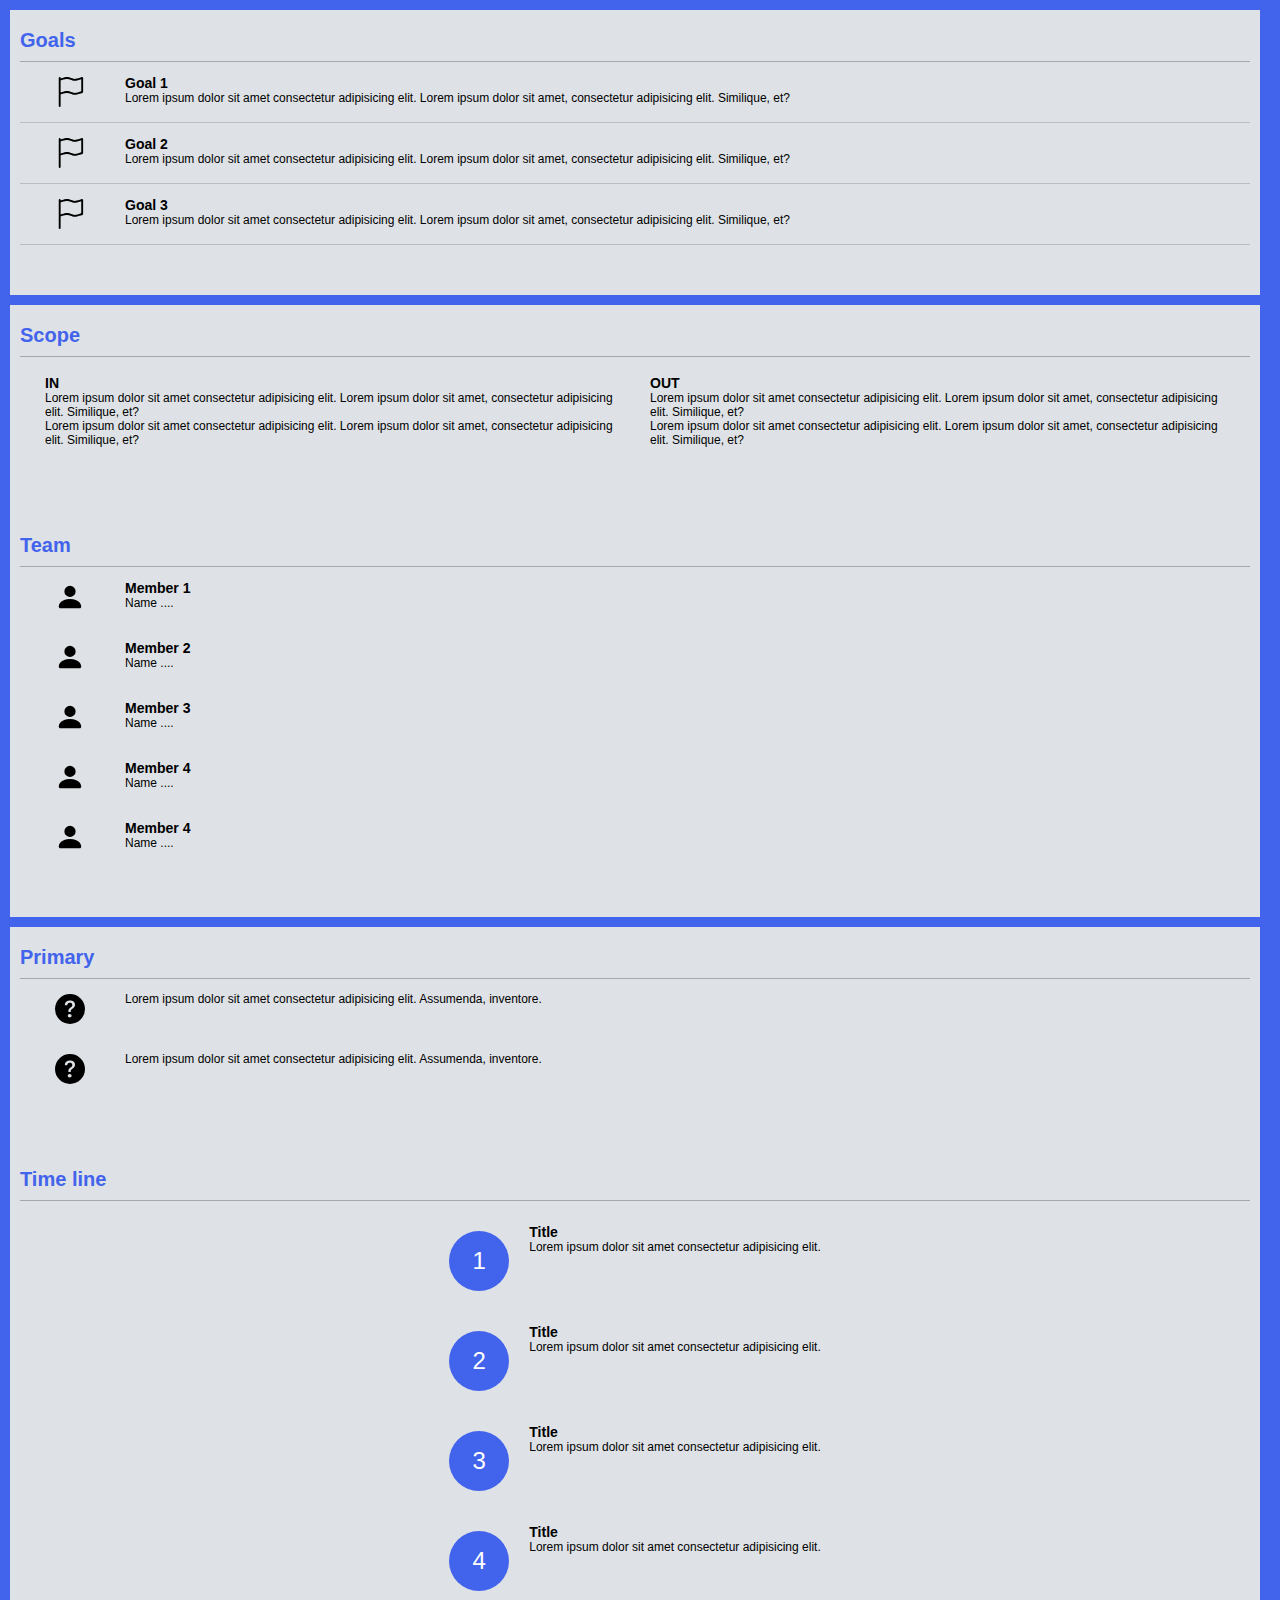
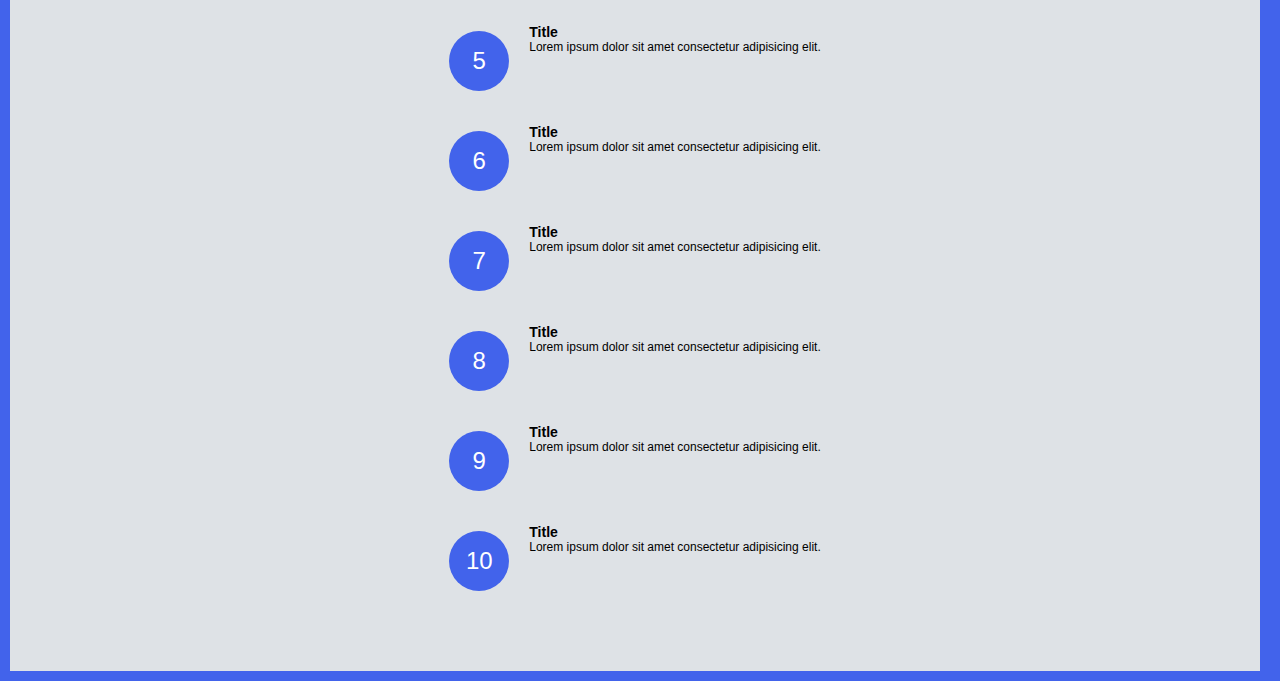
==== asm3-advance/index-advance.html @ 27cfc0f1 "Initial commit" ====
<!DOCTYPE html>
<html lang="en">
  <head>
    <meta charset="UTF-8" />
    <meta http-equiv="X-UA-Compatible" content="IE=edge" />
    <meta name="viewport" content="width=device-width, initial-scale=1.0" />
    <link
      href="https://fonts.googleapis.com/css2?family=Inter&family=Open+Sans:ital,wght@0,400;0,500;0,700;1,400;1,500;1,700&family=Rubik:ital,wght@0,300;0,500;0,600;0,700;1,300&display=swap"
      rel="stylesheet"
    />
    <link
      href="https://cdn.jsdelivr.net/npm/bootstrap@5.0.2/dist/css/bootstrap.min.css"
      rel="stylesheet"
      integrity="sha384-EVSTQN3/azprG1Anm3QDgpJLIm9Nao0Yz1ztcQTwFspd3yD65VohhpuuCOmLASjC"
      crossorigin="anonymous"
    />
    <link rel="stylesheet" href="style-advance.css" />
    <title>Advanced ASM 3</title>
  </head>
  <body class="m-5">
    <div class="container">
      <div class="row">
        <div class="col-lg-6 col-md-12 px-0 border-right">
          <!-- GOALS AREA -->
          <div class="goal border-bottom px-4">
            <div class="box-title">
              <h1>Goals</h1>
            </div>
            <div class="box-content">
              <div class="box-icons">
                <svg
                  xmlns="http://www.w3.org/2000/svg"
                  width="16"
                  height="16"
                  fill="currentColor"
                  class="bi bi-flag icons"
                  viewBox="0 0 16 16"
                >
                  <path
                    d="M14.778.085A.5.5 0 0 1 15 .5V8a.5.5 0 0 1-.314.464L14.5 8l.186.464-.003.001-.006.003-.023.009a12.435 12.435 0 0 1-.397.15c-.264.095-.631.223-1.047.35-.816.252-1.879.523-2.71.523-.847 0-1.548-.28-2.158-.525l-.028-.01C7.68 8.71 7.14 8.5 6.5 8.5c-.7 0-1.638.23-2.437.477A19.626 19.626 0 0 0 3 9.342V15.5a.5.5 0 0 1-1 0V.5a.5.5 0 0 1 1 0v.282c.226-.079.496-.17.79-.26C4.606.272 5.67 0 6.5 0c.84 0 1.524.277 2.121.519l.043.018C9.286.788 9.828 1 10.5 1c.7 0 1.638-.23 2.437-.477a19.587 19.587 0 0 0 1.349-.476l.019-.007.004-.002h.001M14 1.221c-.22.078-.48.167-.766.255-.81.252-1.872.523-2.734.523-.886 0-1.592-.286-2.203-.534l-.008-.003C7.662 1.21 7.139 1 6.5 1c-.669 0-1.606.229-2.415.478A21.294 21.294 0 0 0 3 1.845v6.433c.22-.078.48-.167.766-.255C4.576 7.77 5.638 7.5 6.5 7.5c.847 0 1.548.28 2.158.525l.028.01C9.32 8.29 9.86 8.5 10.5 8.5c.668 0 1.606-.229 2.415-.478A21.317 21.317 0 0 0 14 7.655V1.222z"
                  />
                </svg>
              </div>
              <div class="text">
                <h3>Goal 1</h3>
                <p>
                  Lorem ipsum dolor sit amet consectetur adipisicing elit. Lorem
                  ipsum dolor sit amet, consectetur adipisicing elit. Similique,
                  et?
                </p>
              </div>
            </div>
            <div class="box-content">
              <div class="box-icons">
                <svg
                  xmlns="http://www.w3.org/2000/svg"
                  width="16"
                  height="16"
                  fill="currentColor"
                  class="bi bi-flag icons"
                  viewBox="0 0 16 16"
                >
                  <path
                    d="M14.778.085A.5.5 0 0 1 15 .5V8a.5.5 0 0 1-.314.464L14.5 8l.186.464-.003.001-.006.003-.023.009a12.435 12.435 0 0 1-.397.15c-.264.095-.631.223-1.047.35-.816.252-1.879.523-2.71.523-.847 0-1.548-.28-2.158-.525l-.028-.01C7.68 8.71 7.14 8.5 6.5 8.5c-.7 0-1.638.23-2.437.477A19.626 19.626 0 0 0 3 9.342V15.5a.5.5 0 0 1-1 0V.5a.5.5 0 0 1 1 0v.282c.226-.079.496-.17.79-.26C4.606.272 5.67 0 6.5 0c.84 0 1.524.277 2.121.519l.043.018C9.286.788 9.828 1 10.5 1c.7 0 1.638-.23 2.437-.477a19.587 19.587 0 0 0 1.349-.476l.019-.007.004-.002h.001M14 1.221c-.22.078-.48.167-.766.255-.81.252-1.872.523-2.734.523-.886 0-1.592-.286-2.203-.534l-.008-.003C7.662 1.21 7.139 1 6.5 1c-.669 0-1.606.229-2.415.478A21.294 21.294 0 0 0 3 1.845v6.433c.22-.078.48-.167.766-.255C4.576 7.77 5.638 7.5 6.5 7.5c.847 0 1.548.28 2.158.525l.028.01C9.32 8.29 9.86 8.5 10.5 8.5c.668 0 1.606-.229 2.415-.478A21.317 21.317 0 0 0 14 7.655V1.222z"
                  />
                </svg>
              </div>
              <div class="text">
                <h3>Goal 2</h3>
                <p>
                  Lorem ipsum dolor sit amet consectetur adipisicing elit. Lorem
                  ipsum dolor sit amet, consectetur adipisicing elit. Similique,
                  et?
                </p>
              </div>
            </div>
            <div class="box-content">
              <div class="box-icons">
                <svg
                  xmlns="http://www.w3.org/2000/svg"
                  width="16"
                  height="16"
                  fill="currentColor"
                  class="bi bi-flag icons"
                  viewBox="0 0 16 16"
                >
                  <path
                    d="M14.778.085A.5.5 0 0 1 15 .5V8a.5.5 0 0 1-.314.464L14.5 8l.186.464-.003.001-.006.003-.023.009a12.435 12.435 0 0 1-.397.15c-.264.095-.631.223-1.047.35-.816.252-1.879.523-2.71.523-.847 0-1.548-.28-2.158-.525l-.028-.01C7.68 8.71 7.14 8.5 6.5 8.5c-.7 0-1.638.23-2.437.477A19.626 19.626 0 0 0 3 9.342V15.5a.5.5 0 0 1-1 0V.5a.5.5 0 0 1 1 0v.282c.226-.079.496-.17.79-.26C4.606.272 5.67 0 6.5 0c.84 0 1.524.277 2.121.519l.043.018C9.286.788 9.828 1 10.5 1c.7 0 1.638-.23 2.437-.477a19.587 19.587 0 0 0 1.349-.476l.019-.007.004-.002h.001M14 1.221c-.22.078-.48.167-.766.255-.81.252-1.872.523-2.734.523-.886 0-1.592-.286-2.203-.534l-.008-.003C7.662 1.21 7.139 1 6.5 1c-.669 0-1.606.229-2.415.478A21.294 21.294 0 0 0 3 1.845v6.433c.22-.078.48-.167.766-.255C4.576 7.77 5.638 7.5 6.5 7.5c.847 0 1.548.28 2.158.525l.028.01C9.32 8.29 9.86 8.5 10.5 8.5c.668 0 1.606-.229 2.415-.478A21.317 21.317 0 0 0 14 7.655V1.222z"
                  />
                </svg>
              </div>
              <div class="text">
                <h3>Goal 3</h3>
                <p>
                  Lorem ipsum dolor sit amet consectetur adipisicing elit. Lorem
                  ipsum dolor sit amet, consectetur adipisicing elit. Similique,
                  et?
                </p>
              </div>
            </div>
          </div>
          <!-- SCOPE AREA -->
          <div class="scope px-4">
            <div class="box-title">
              <h1>Scope</h1>
            </div>
            <div class="in-out">
              <div class="box-content none-bt">
                <div class="text">
                  <h3>IN</h3>
                  <p>
                    Lorem ipsum dolor sit amet consectetur adipisicing elit.
                    Lorem ipsum dolor sit amet, consectetur adipisicing elit.
                    Similique, et?
                  </p>
                  <p>
                    Lorem ipsum dolor sit amet consectetur adipisicing elit.
                    Lorem ipsum dolor sit amet, consectetur adipisicing elit.
                    Similique, et?
                  </p>
                </div>
              </div>
              <div class="box-content none-bt">
                <div class="text">
                  <h3>OUT</h3>
                  <p>
                    Lorem ipsum dolor sit amet consectetur adipisicing elit.
                    Lorem ipsum dolor sit amet, consectetur adipisicing elit.
                    Similique, et?
                  </p>
                  <p>
                    Lorem ipsum dolor sit amet consectetur adipisicing elit.
                    Lorem ipsum dolor sit amet, consectetur adipisicing elit.
                    Similique, et?
                  </p>
                </div>
              </div>
            </div>
          </div>
        </div>
        <div class="col-lg-3 col-md-12 border-right px-0">
          <!-- TEAM AREA-->
          <div class="team border-bottom">
            <div class="box-title"><h1>Team</h1></div>
            <div class="box-content none-bt">
              <div class="box-icons">
                <svg
                  xmlns="http://www.w3.org/2000/svg"
                  width="16"
                  height="16"
                  fill="currentColor"
                  class="bi bi-person-fill icons"
                  viewBox="0 0 16 16"
                >
                  <path
                    d="M3 14s-1 0-1-1 1-4 6-4 6 3 6 4-1 1-1 1H3Zm5-6a3 3 0 1 0 0-6 3 3 0 0 0 0 6Z"
                  />
                </svg>
              </div>
              <div class="text">
                <h3>Member 1</h3>
                <p>Name ....</p>
              </div>
            </div>
            <div class="box-content none-bt">
              <div class="box-icons">
                <svg
                  xmlns="http://www.w3.org/2000/svg"
                  width="16"
                  height="16"
                  fill="currentColor"
                  class="bi bi-person-fill icons"
                  viewBox="0 0 16 16"
                >
                  <path
                    d="M3 14s-1 0-1-1 1-4 6-4 6 3 6 4-1 1-1 1H3Zm5-6a3 3 0 1 0 0-6 3 3 0 0 0 0 6Z"
                  />
                </svg>
              </div>
              <div class="text">
                <h3>Member 2</h3>
                <p>Name ....</p>
              </div>
            </div>
            <div class="box-content none-bt">
              <div class="box-icons">
                <svg
                  xmlns="http://www.w3.org/2000/svg"
                  width="16"
                  height="16"
                  fill="currentColor"
                  class="bi bi-person-fill icons"
                  viewBox="0 0 16 16"
                >
                  <path
                    d="M3 14s-1 0-1-1 1-4 6-4 6 3 6 4-1 1-1 1H3Zm5-6a3 3 0 1 0 0-6 3 3 0 0 0 0 6Z"
                  />
                </svg>
              </div>
              <div class="text">
                <h3>Member 3</h3>
                <p>Name ....</p>
              </div>
            </div>
            <div class="box-content none-bt">
              <div class="box-icons">
                <svg
                  xmlns="http://www.w3.org/2000/svg"
                  width="16"
                  height="16"
                  fill="currentColor"
                  class="bi bi-person-fill icons"
                  viewBox="0 0 16 16"
                >
                  <path
                    d="M3 14s-1 0-1-1 1-4 6-4 6 3 6 4-1 1-1 1H3Zm5-6a3 3 0 1 0 0-6 3 3 0 0 0 0 6Z"
                  />
                </svg>
              </div>
              <div class="text">
                <h3>Member 4</h3>
                <p>Name ....</p>
              </div>
            </div>
            <div class="box-content none-bt">
              <div class="box-icons">
                <svg
                  xmlns="http://www.w3.org/2000/svg"
                  width="16"
                  height="16"
                  fill="currentColor"
                  class="bi bi-person-fill icons"
                  viewBox="0 0 16 16"
                >
                  <path
                    d="M3 14s-1 0-1-1 1-4 6-4 6 3 6 4-1 1-1 1H3Zm5-6a3 3 0 1 0 0-6 3 3 0 0 0 0 6Z"
                  />
                </svg>
              </div>
              <div class="text">
                <h3>Member 4</h3>
                <p>Name ....</p>
              </div>
            </div>
          </div>
          <!-- PRIMARY AREA -->
          <div class="primary none-bt">
            <div class="box-title"><h1>Primary</h1></div>
            <div class="box-content none-bt">
              <div class="box-icons">
                <svg
                  xmlns="http://www.w3.org/2000/svg"
                  width="16"
                  height="16"
                  fill="currentColor"
                  class="bi bi-question-circle-fill icons"
                  viewBox="0 0 16 16"
                >
                  <path
                    d="M16 8A8 8 0 1 1 0 8a8 8 0 0 1 16 0zM5.496 6.033h.825c.138 0 .248-.113.266-.25.09-.656.54-1.134 1.342-1.134.686 0 1.314.343 1.314 1.168 0 .635-.374.927-.965 1.371-.673.489-1.206 1.06-1.168 1.987l.003.217a.25.25 0 0 0 .25.246h.811a.25.25 0 0 0 .25-.25v-.105c0-.718.273-.927 1.01-1.486.609-.463 1.244-.977 1.244-2.056 0-1.511-1.276-2.241-2.673-2.241-1.267 0-2.655.59-2.75 2.286a.237.237 0 0 0 .241.247zm2.325 6.443c.61 0 1.029-.394 1.029-.927 0-.552-.42-.94-1.029-.94-.584 0-1.009.388-1.009.94 0 .533.425.927 1.01.927z"
                  />
                </svg>
              </div>
              <div class="text">
                <p>
                  Lorem ipsum dolor sit amet consectetur adipisicing elit.
                  Assumenda, inventore.
                </p>
              </div>
            </div>
            <div class="box-content none-bt">
              <div class="box-icons">
                <svg
                  xmlns="http://www.w3.org/2000/svg"
                  width="16"
                  height="16"
                  fill="currentColor"
                  class="bi bi-question-circle-fill icons"
                  viewBox="0 0 16 16"
                >
                  <path
                    d="M16 8A8 8 0 1 1 0 8a8 8 0 0 1 16 0zM5.496 6.033h.825c.138 0 .248-.113.266-.25.09-.656.54-1.134 1.342-1.134.686 0 1.314.343 1.314 1.168 0 .635-.374.927-.965 1.371-.673.489-1.206 1.06-1.168 1.987l.003.217a.25.25 0 0 0 .25.246h.811a.25.25 0 0 0 .25-.25v-.105c0-.718.273-.927 1.01-1.486.609-.463 1.244-.977 1.244-2.056 0-1.511-1.276-2.241-2.673-2.241-1.267 0-2.655.59-2.75 2.286a.237.237 0 0 0 .241.247zm2.325 6.443c.61 0 1.029-.394 1.029-.927 0-.552-.42-.94-1.029-.94-.584 0-1.009.388-1.009.94 0 .533.425.927 1.01.927z"
                  />
                </svg>
              </div>
              <div class="text">
                <p>
                  Lorem ipsum dolor sit amet consectetur adipisicing elit.
                  Assumenda, inventore.
                </p>
              </div>
            </div>
          </div>
        </div>
        <div class="col-lg-3 col-md-12 border-right">
          <!--TIMELINE AREA  -->
          <div class="timeline none-bt none-br">
            <div class="box-title"><h1>Time line</h1></div>
            <div class="box-content counter-timeline none-bt">
              <div class="text-timeline">
                <div class="text">
                  <h3>Title</h3>
                  <p>
                    Lorem ipsum dolor sit amet consectetur adipisicing elit.
                  </p>
                </div>
              </div>
              <div class="text-timeline">
                <div class="text">
                  <h3>Title</h3>
                  <p>
                    Lorem ipsum dolor sit amet consectetur adipisicing elit.
                  </p>
                </div>
              </div>
              <div class="text-timeline">
                <div class="text">
                  <h3>Title</h3>
                  <p>
                    Lorem ipsum dolor sit amet consectetur adipisicing elit.
                  </p>
                </div>
              </div>
              <div class="text-timeline">
                <div class="text">
                  <h3>Title</h3>
                  <p>
                    Lorem ipsum dolor sit amet consectetur adipisicing elit.
                  </p>
                </div>
              </div>
              <div class="text-timeline">
                <div class="text">
                  <h3>Title</h3>
                  <p>
                    Lorem ipsum dolor sit amet consectetur adipisicing elit.
                  </p>
                </div>
              </div>
              <div class="text-timeline">
                <div class="text">
                  <h3>Title</h3>
                  <p>
                    Lorem ipsum dolor sit amet consectetur adipisicing elit.
                  </p>
                </div>
              </div>
              <div class="text-timeline">
                <div class="text">
                  <h3>Title</h3>
                  <p>
                    Lorem ipsum dolor sit amet consectetur adipisicing elit.
                  </p>
                </div>
              </div>
              <div class="text-timeline">
                <div class="text">
                  <h3>Title</h3>
                  <p>
                    Lorem ipsum dolor sit amet consectetur adipisicing elit.
                  </p>
                </div>
              </div>
              <div class="text-timeline">
                <div class="text">
                  <h3>Title</h3>
                  <p>
                    Lorem ipsum dolor sit amet consectetur adipisicing elit.
                  </p>
                </div>
              </div>
              <div class="text-timeline">
                <div class="text">
                  <h3>Title</h3>
                  <p>
                    Lorem ipsum dolor sit amet consectetur adipisicing elit.
                  </p>
                </div>
              </div>
            </div>
          </div>
        </div>
      </div>
    </div>
  </body>
</html>
---- asm3-advance/style-advance.css ----
:root {
  --background-color: #dee2e6;
  --text-color: #495057;
  --border-color: #4263eb;
  --title-color: #4263eb;
}
* {
  margin: 0;
  padding: 0;
  box-sizing: border-box;
}
html {
  font-size: 62.5%;
}

body {
  font-family: sans-serif;
  font-size: 1.2rem;
  background-color: #fff;
}
.container {
  background-color: var(--background-color);
  border: 10px solid var(--border-color);
  box-shadow: 0px 5px 5px 5px rgba(152, 153, 155, 0.5);
  padding: 0;
}
.goal,
.team,
.timeline,
.scope,
.primary {
  flex-direction: column;
  padding: 10px 10px 50px 10px;
}

.team,
.goal,
.scope,
.primary {
  height: 60%;
}
/* .scope,
.primary {
  height: 40%;
} */

/* .primary {
  flex-grow: 1;
  display: flex;
  flex-direction: column;
} */

.box-title h1 {
  font-weight: 700;
  font-size: 20px;
  color: var(--title-color);
  padding: 9px 0;
  border-bottom: 1px solid rgba(152, 153, 155, 0.8);
}
.box-content {
  display: flex;
  padding: 10px 5px;
  border-bottom: 0.5px solid rgba(152, 153, 155, 0.5);
}
.text {
  padding-right: 20px;
}

/* ===== SCOPE ===== */
.in-out {
  display: flex;
  padding: 5px 10px;
}
/* ===== TIME LINE ===== */

.counter-timeline {
  counter-reset: section;
  flex-direction: column;
}
.text-timeline::before {
  counter-increment: section;
  content: counter(section);
  border-radius: 50%;
  background-color: var(--title-color);
  width: 20px;
  height: 20px;
  padding: 20px;
  margin: 10px;
  display: flex;
  justify-content: center;
  align-items: center;
  font-size: 24px;
  color: #fff;
}
.text-timeline {
  display: flex;
  justify-content: center;
  border-bottom: none;
  padding: 10px 0;
}
/* .text-timeline p {
  border-bottom: 0.5px solid rgba(152, 153, 155, 0.5);
  margin-bottom: 0;
  display: flex;
  align-items: center;
  padding: 10px;
} */
.text {
  padding: 3px 10px;
}
/* =====More==== */
.none-bt {
  border-bottom: none;
}
.none-br {
  border-right: none;
}
.border-right {
  border-right: 10px solid var(--border-color);
}
.border-bottom {
  border-bottom: 10px solid var(--border-color) !important;
}

.box-icons {
  padding: 5px 30px;
  display: flex;
  justify-content: center;
}
.icons {
  width: 30px;
  height: 30px;
}
.height-100 {
  height: 100%;
}

/* For mobile & Tablet */
@media only screen and (max-width: 991px) {
  /* .scope,
  .primary {
    height: 40%;
  } */
  .goal,
  .team,
  .timeline,
  .scope,
  .primary {
    border-right: none;
  }
  .primary,
  .scope {
    border-bottom: 10px solid var(--border-color);
  }
  .team,
  .timeline,
  .primary {
    padding-left: 20px;
  }
  .box-content {
    flex-direction: column;
    justify-content: center;
  }
  .in-out {
    justify-content: center;
    flex-direction: column;
  }
  .text-timeline {
    flex-direction: column;
    justify-content: center;
  }
}
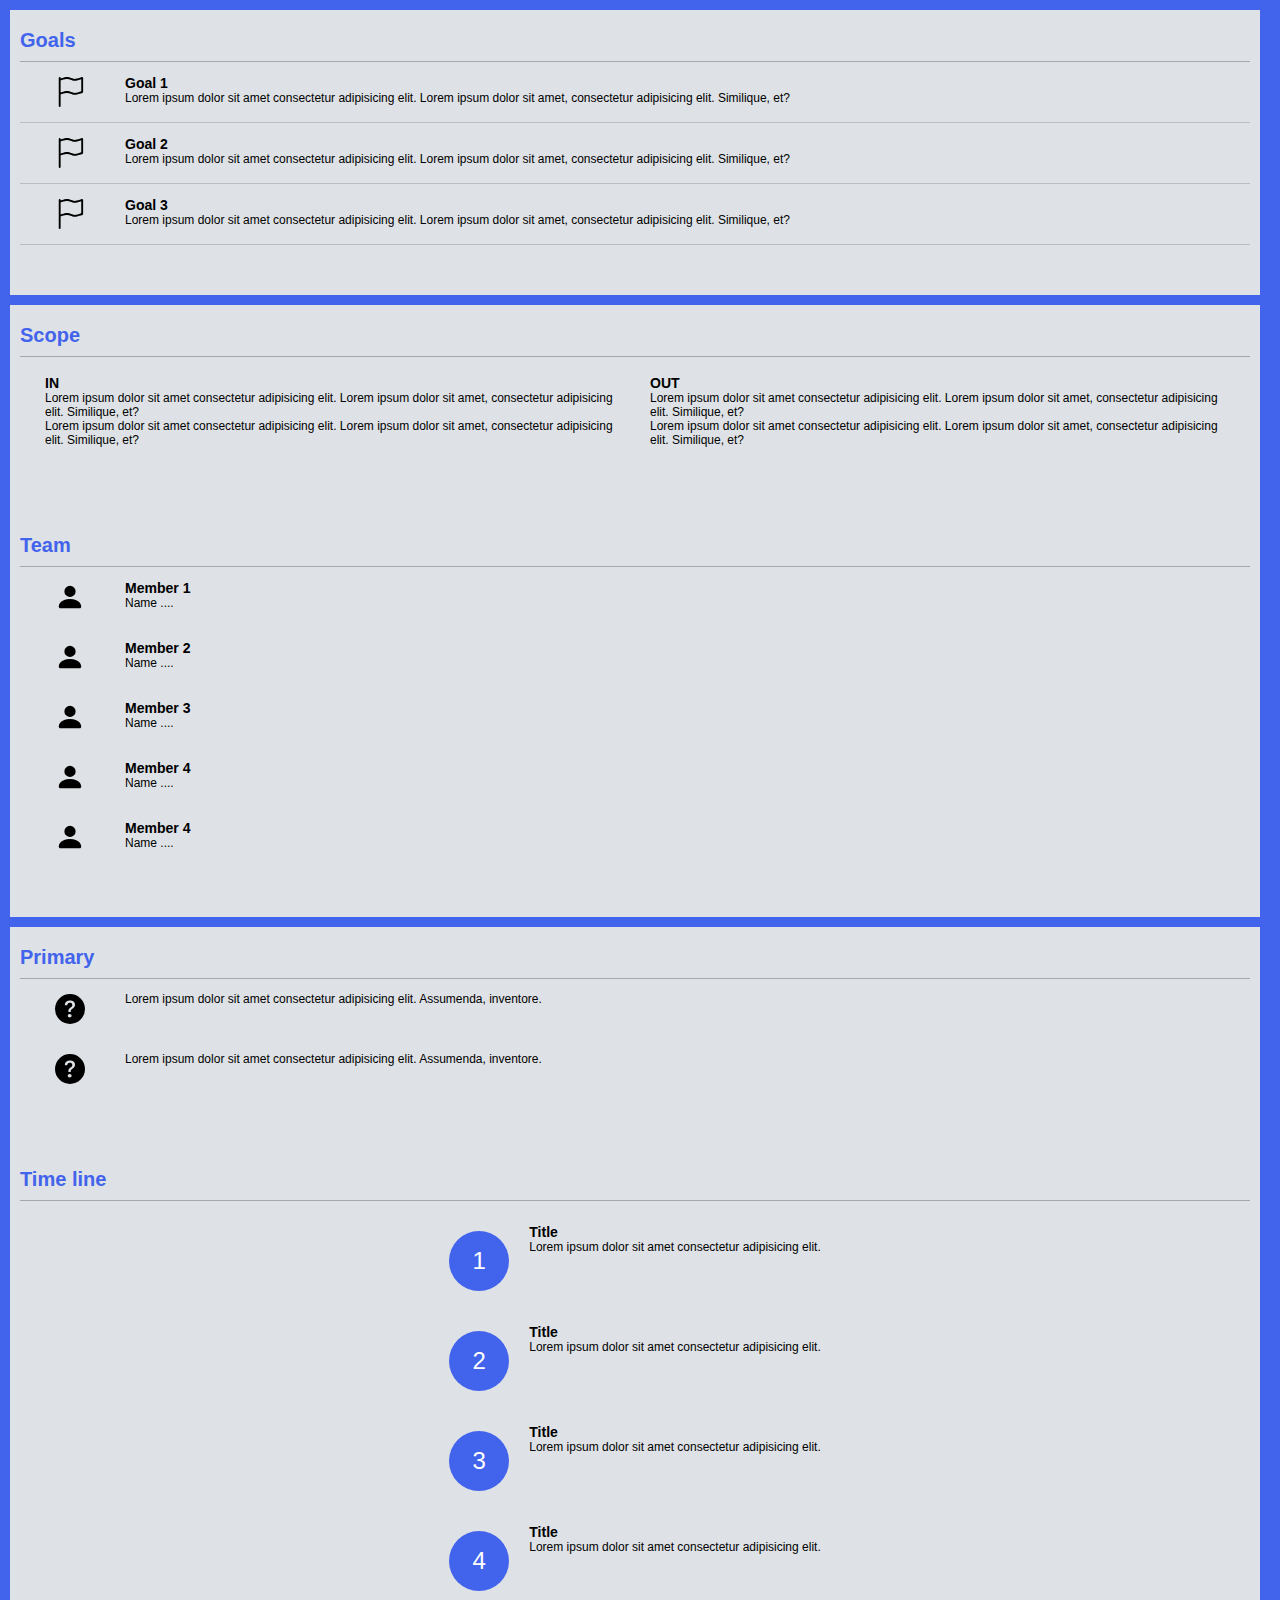
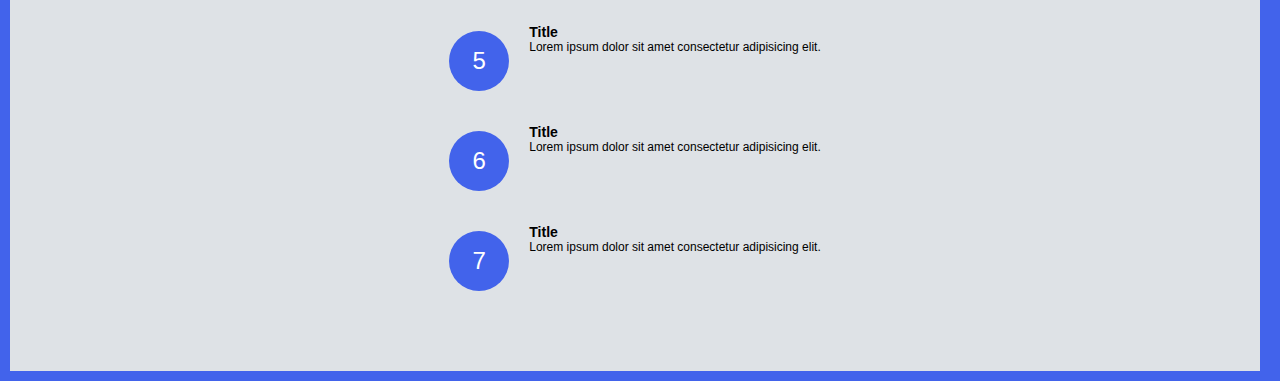
==== commit 4c28ae7b: "Update index-advance.html" ====
--- a/asm3-advance/index-advance.html
+++ b/asm3-advance/index-advance.html
@@ -353,30 +353,6 @@
                   </p>
                 </div>
               </div>
-              <div class="text-timeline">
-                <div class="text">
-                  <h3>Title</h3>
-                  <p>
-                    Lorem ipsum dolor sit amet consectetur adipisicing elit.
-                  </p>
-                </div>
-              </div>
-              <div class="text-timeline">
-                <div class="text">
-                  <h3>Title</h3>
-                  <p>
-                    Lorem ipsum dolor sit amet consectetur adipisicing elit.
-                  </p>
-                </div>
-              </div>
-              <div class="text-timeline">
-                <div class="text">
-                  <h3>Title</h3>
-                  <p>
-                    Lorem ipsum dolor sit amet consectetur adipisicing elit.
-                  </p>
-                </div>
-              </div>
             </div>
           </div>
         </div>
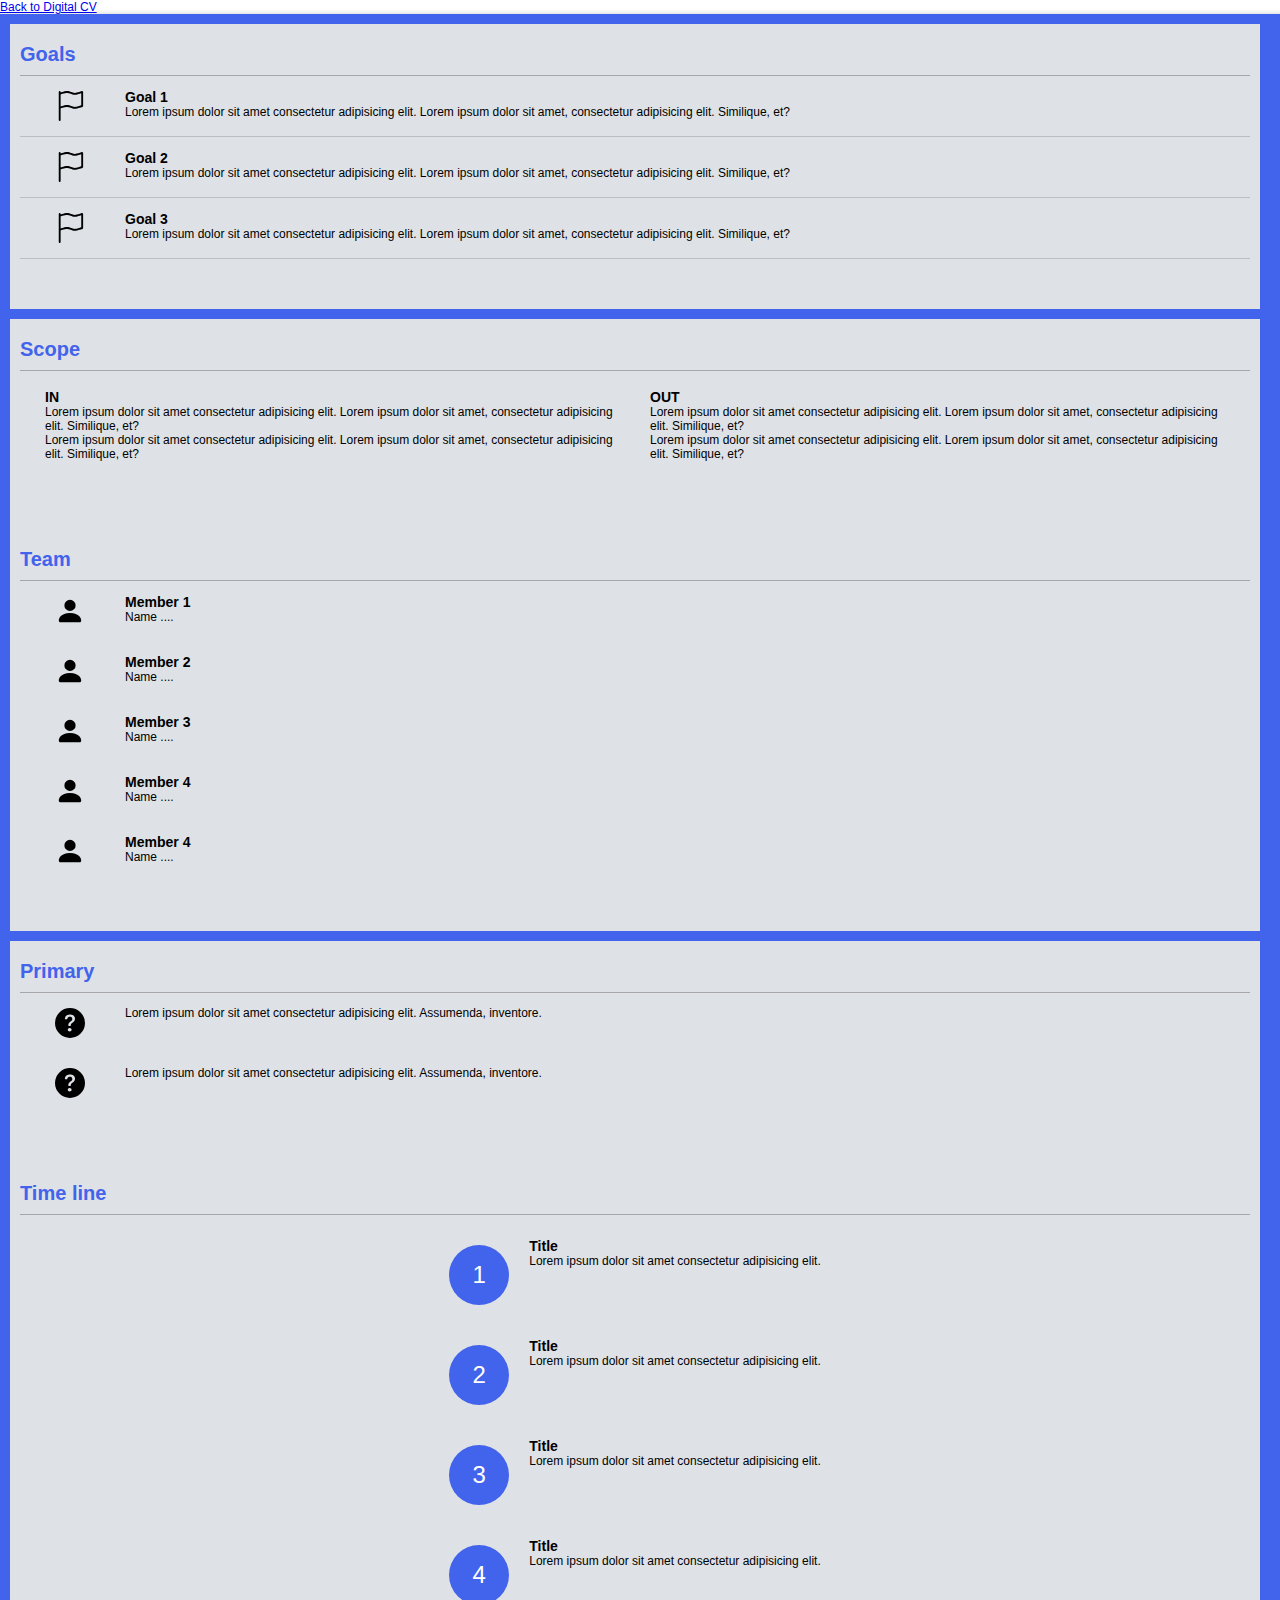
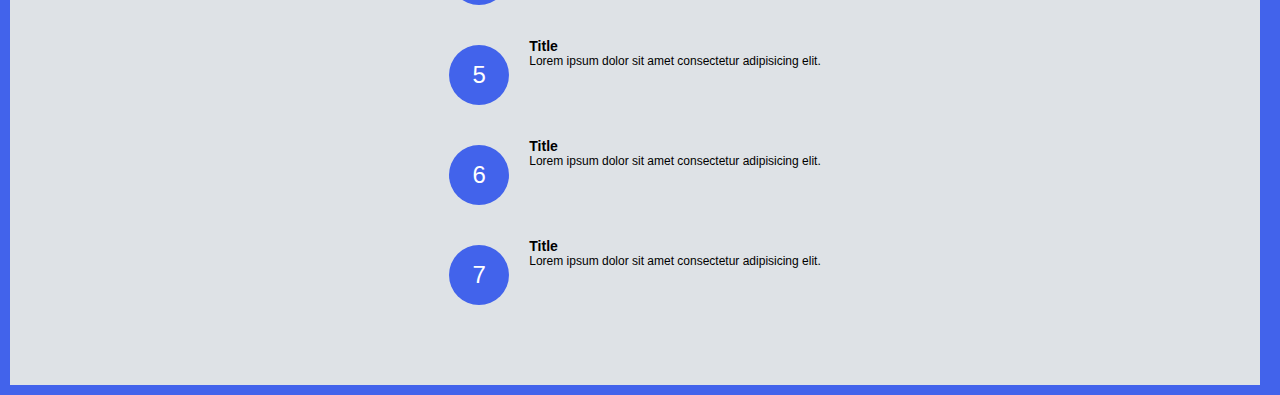
==== commit da752c18: "v1" ====
--- a/asm3-advance/index-advance.html
+++ b/asm3-advance/index-advance.html
@@ -18,6 +18,7 @@
     <title>Advanced ASM 3</title>
   </head>
   <body class="m-5">
+    <a href="../index.html">Back to Digital CV</a>
     <div class="container">
       <div class="row">
         <div class="col-lg-6 col-md-12 px-0 border-right">
